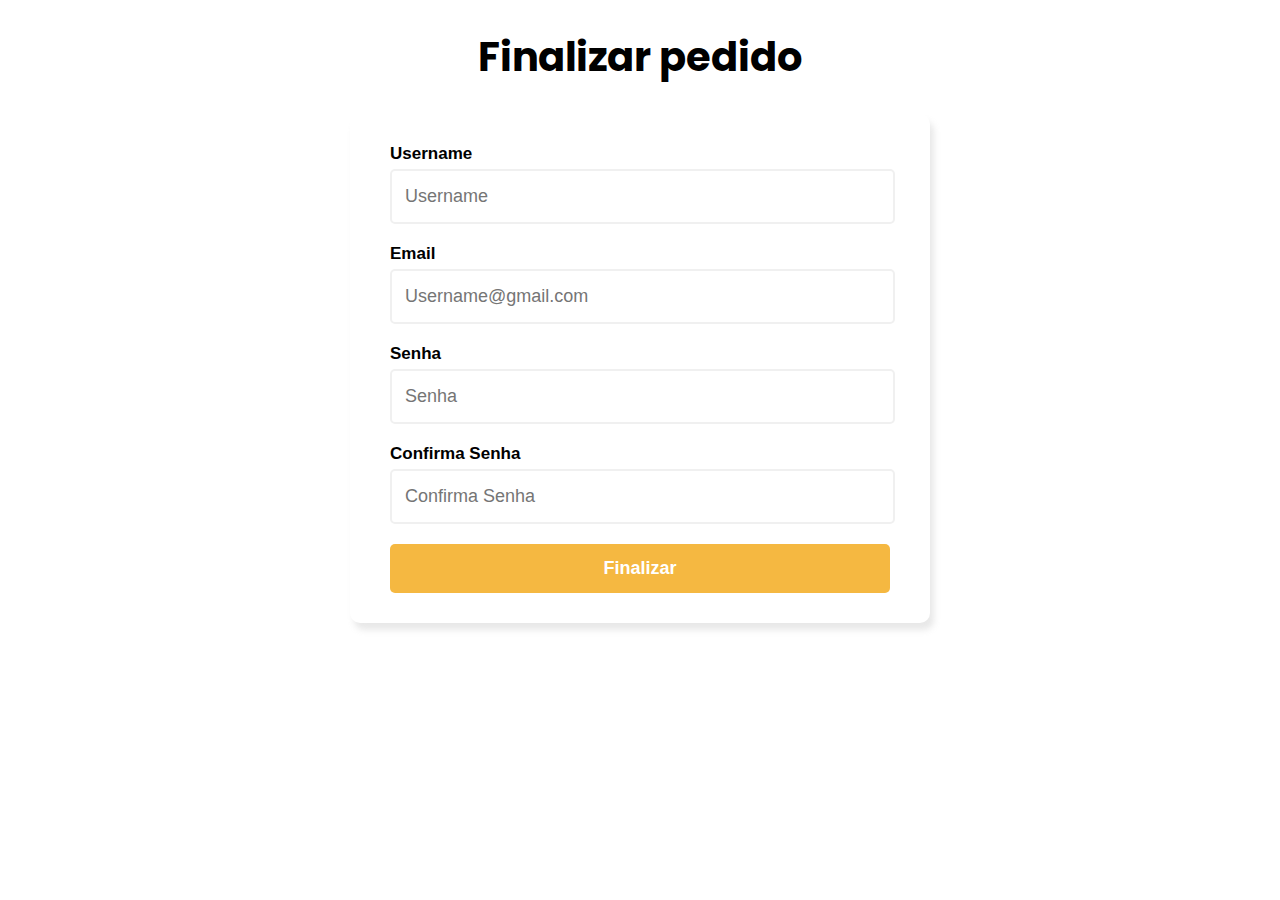
==== pedido.html @ db4a9983 "Novos arquivos" ====
<!DOCTYPE html>
<html lang="en">
<head>
    <meta charset="UTF-8">
    <meta name="viewport" content="width=device-width, initial-scale=1.0">
    <link rel="stylesheet" href="./style/style.css"/>
    <title>Finalizar pedido</title>
</head>
<body>

   <section class="conteiner-finalizar">
    <h1 class="titlle-finalizar">Finalizar pedido</h1>
    <div class="conteiner">
        <form class="form" id="form">
            <div class="form-control">
                <label for="user">Username</label>
                <input type="text" placeholder="Username" id="username">
                <img class="fas validation" src="logos/verificar.png" alt="verificar">
                <img class="fas erro" src="logos/botao-x.png" alt="x">
                <span>Error Menssage</span>
            </div>
            <div class="form-control">
                <label for="email">Email</label>
                <input type="email" placeholder="Username@gmail.com" id="email" autocomplete="current-password">
                <img  class="fas validation" src="logos/verificar.png" alt="verificar">
                <img class="fas erro" src="logos/botao-x.png" alt="x">
                <span>Error Menssage</span>
            </div>
            <div class="form-control">
                <label for="Senha">Senha</label>
                <input type="password" placeholder="Senha" id="password" autocomplete="current-password">
                <img  class="fas validation" src="logos/verificar.png" alt="verificar">
                <img class="fas erro" src="logos/botao-x.png" alt="x">
                <span>Error Menssage</span>
            </div>
            <div class="form-control">
                <label for="senha">Confirma Senha</label>
                <input type="password" placeholder="Confirma Senha" id="confirm" autocomplete="current-password">
                <img  class="fas validation" src="logos/verificar.png" alt="verificar">
                <img class="fas erro" src="logos/botao-x.png" alt="x">
                <span>Error Menssage</span>
            </div>
            <button>Finalizar</button>
        </form>
    </div>
   </section>
    
   <script src="form.js"></script>
</body>
</html>
---- style/style.css ----
@import url('https://fonts.googleapis.com/css2?family=Poppins:wght@500&display=swap');

@import url(./header.css);
@import url(./cardapio.hambug.css);
@import url(./carrinho.css);
@import url(./produtos.css);
@import url(./pedido.css);

body {
    margin: 0;
    padding: 0;
    box-sizing: border-box;
    font-family: Arial, Helvetica, sans-serif;
    overflow-x: hidden;
}
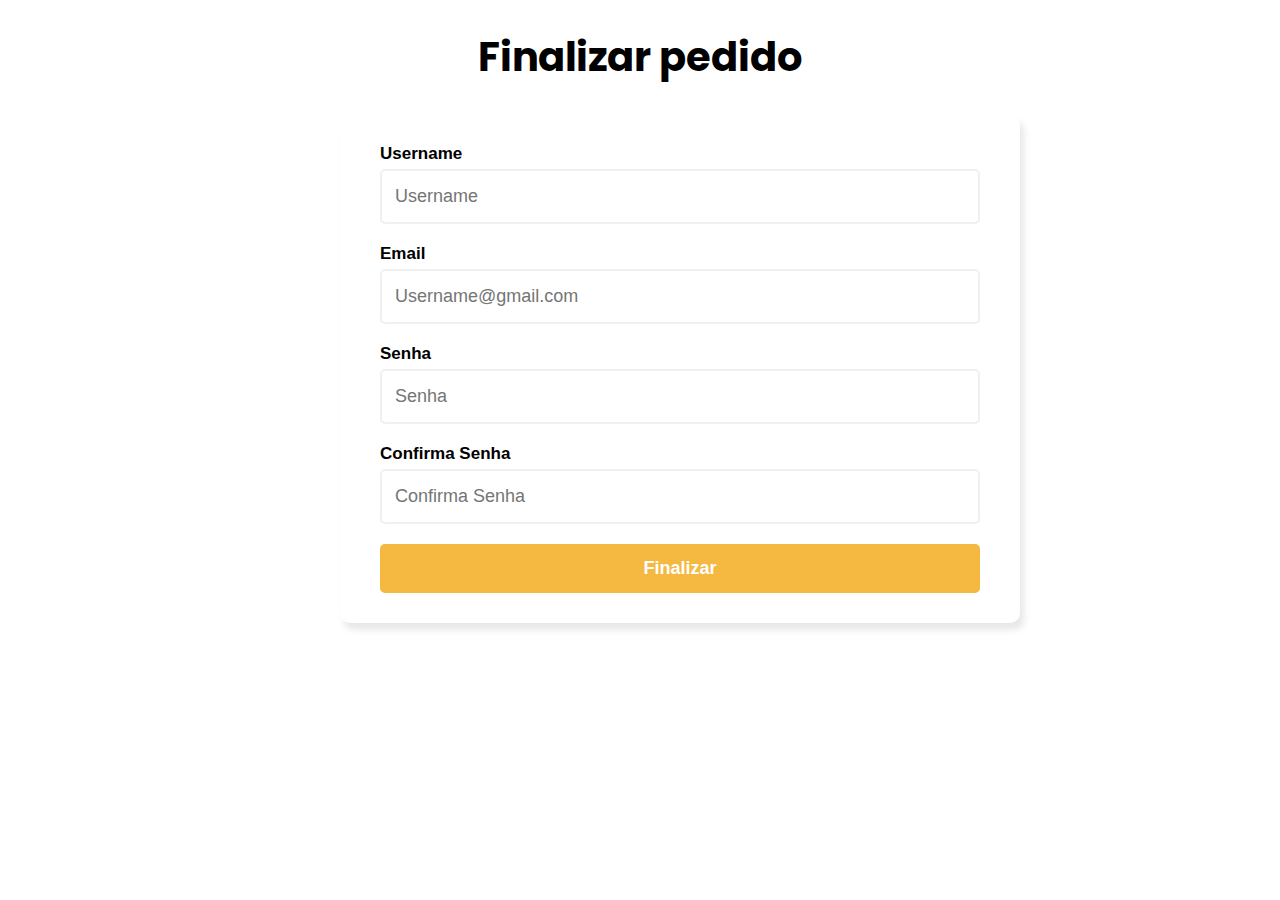
==== commit 4a94b8de: "Melhorias na responsividade" ====
--- a/pedido.html
+++ b/pedido.html
@@ -7,7 +7,8 @@
     <title>Finalizar pedido</title>
 </head>
 <body>
-
+    
+     <div class="content2">
    <section class="conteiner-finalizar">
     <h1 class="titlle-finalizar">Finalizar pedido</h1>
     <div class="conteiner">
@@ -44,8 +45,14 @@
         </form>
     </div>
    </section>
-    
+</div>
+   
+
+  
    <script src="form.js"></script>
+
+
+
 </body>
 </html>
 
--- a/style/style.css
+++ b/style/style.css
@@ -1,4 +1,4 @@
-@import url('https://fonts.googleapis.com/css2?family=Poppins:wght@500&display=swap');
+@import url("https://fonts.googleapis.com/css2?family=Poppins:wght@500&display=swap");
 
 @import url(./header.css);
 @import url(./cardapio.hambug.css);
@@ -7,9 +7,8 @@
 @import url(./pedido.css);
 
 body {
-    margin: 0;
-    padding: 0;
-    box-sizing: border-box;
-    font-family: Arial, Helvetica, sans-serif;
-    overflow-x: hidden;
-}+  margin: 0;
+  padding: 0;
+  box-sizing: border-box;
+  font-family: Arial, Helvetica, sans-serif;
+}
